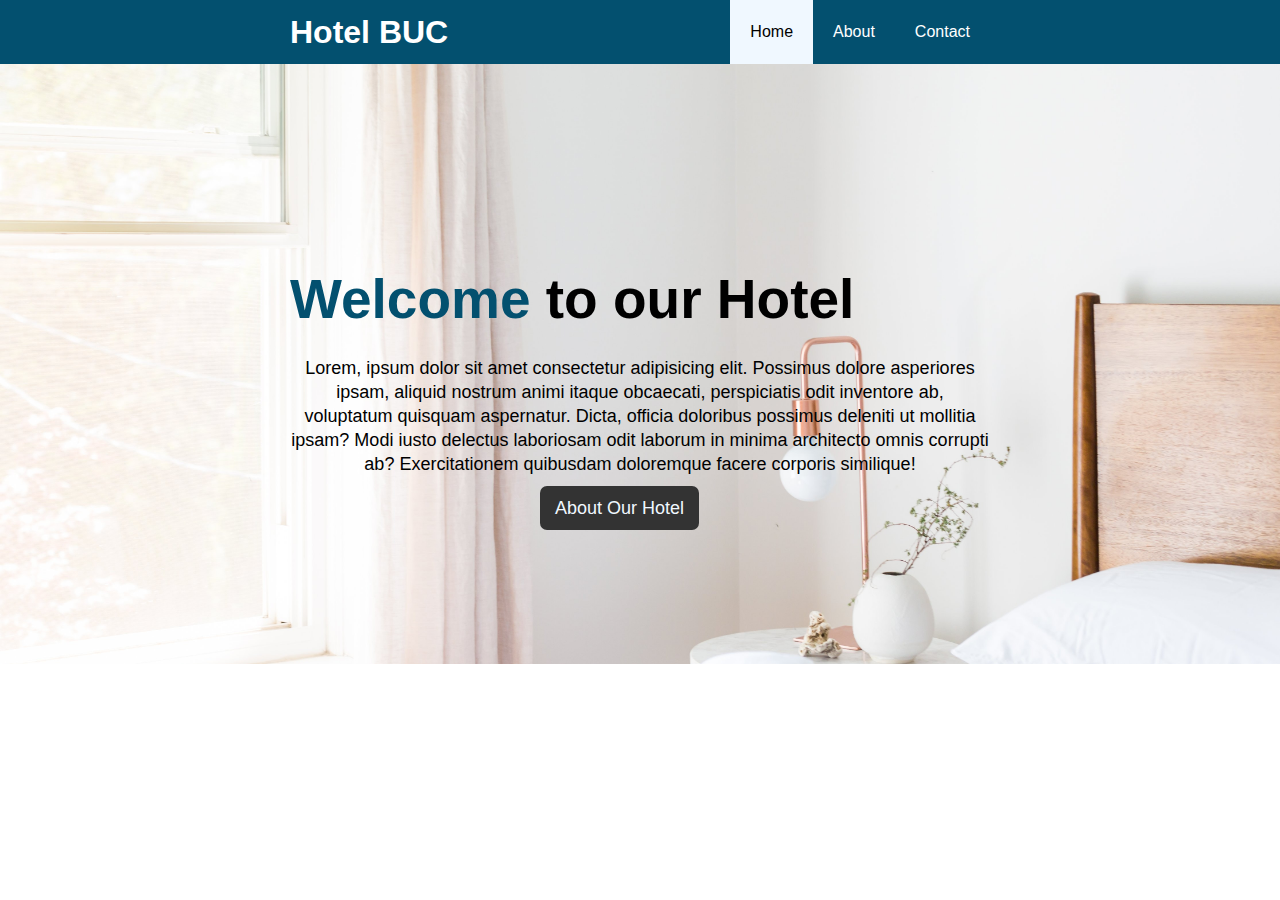
==== index.html @ 329e59cd "hotel first part" ====
<!DOCTYPE html>
<html lang="en">
<head>
    <meta charset="UTF-8">
    <meta name="viewport" content="width=device-width,
     initial-scale=1.0">
     <meta name="description" content="Welcome to the most visited hotel from Bucharest">
     <meta name="keywords" content="Hotel, Bucharest, Romania, Sale">
     <link rel="stylesheet" href="css/style.css">
     <title>Hotel BUC | Welcome</title>
</head>
<body>
    <header>
        <nav id="navbar">
            <div class="container">
                <h1 class="logo"><a href="index.html">Hotel BUC</a></h1>
                <ul>
                    <li><a class="current" href="index.html">Home</a></li>
                    <li><a href="about.html" >About</a></li>
                    <li><a href="contact.html">Contact</a></li>
                </ul>
            </div>
        </nav>
        <div id="showcase">
            <div class="container">
                <div id="showcase-content">
                    <h2><span class="text-primary">Welcome</span> to our Hotel</h2>
                    <p class="intro">Lorem, ipsum dolor sit amet consectetur adipisicing elit. Possimus dolore asperiores ipsam, aliquid nostrum animi itaque obcaecati, perspiciatis odit inventore ab, voluptatum quisquam aspernatur. Dicta, officia doloribus possimus deleniti ut mollitia ipsam? Modi iusto delectus laboriosam odit laborum in minima architecto omnis corrupti ab? Exercitationem quibusdam doloremque facere corporis similique!</p>
                    <a class="btn" href="about.html">About Our Hotel</a>
                </div>
            </div>
        </div>
    </header>
</body>
</html>
---- css/style.css ----
/* CSS Reset */
* {
    margin: 0;
    padding: 0;
    box-sizing: border-box;
 }
 
 /* main styling */
 body {
    font-family: Verdana, Geneva, Tahoma, sans-serif;
    line-height: 1.5em;
 }
 
 a {
    color: #333;
    text-decoration: none;
 }
 
 h1, h2, h3 {
    padding-bottom: 20px;
 }
 
 p {
    margin: 0 10px;
 }
 
 /* utility class */
 .container {
    width: 700px;
    margin: auto;
 }
 
 .text-primary {
    color: #03506f;
 }
 
 .btn {
    background-color: #333;
    border-radius: 7px;
    color:aliceblue;
    cursor: pointer;
    padding: 10px 15px;
    font-size: 18px;
    text-align: center;
    margin: 10px 15px;
    display: inline-block;
 }
 
 .btn:hover {
    background-color: #03506f;
 }
 
 /* navbar */
 #navbar {
    background-color: #03506f;
    color: white;
    overflow: hidden;
 }
 
 #navbar h1 {
    float: left;
    padding-top: 20px;
 }
 
 #navbar a {
    color: white;
 }
 
 #navbar ul {
    list-style: none;
    float: right;
 }
 
 #navbar ul li {
    float:left;
 }
 
 #navbar ul li a {
    display: block;
    padding: 20px;
 }
 
 #navbar ul li a:hover {
    background-color: aliceblue;
    color: black;
 }
 
 #navbar .current {
    background-color: aliceblue;
    color: black;
 }
 
 /* showcase */
 #showcase {
    background: url('../images/showcase.jpg') no-repeat center center/cover;
    height: 600px;
 }
 
 #showcase #showcase-content {
    padding-top: 200px;
 }
 
 #showcase #showcase-content h2 {
    font-size: 55px;
    line-height: 1.3em;
 }
 
 #showcase-content .intro {
    text-align: center;
    font-size: 18px;
    margin: auto;
 }
 
 #showcase-content .btn {
    margin-left: 250px;
 }
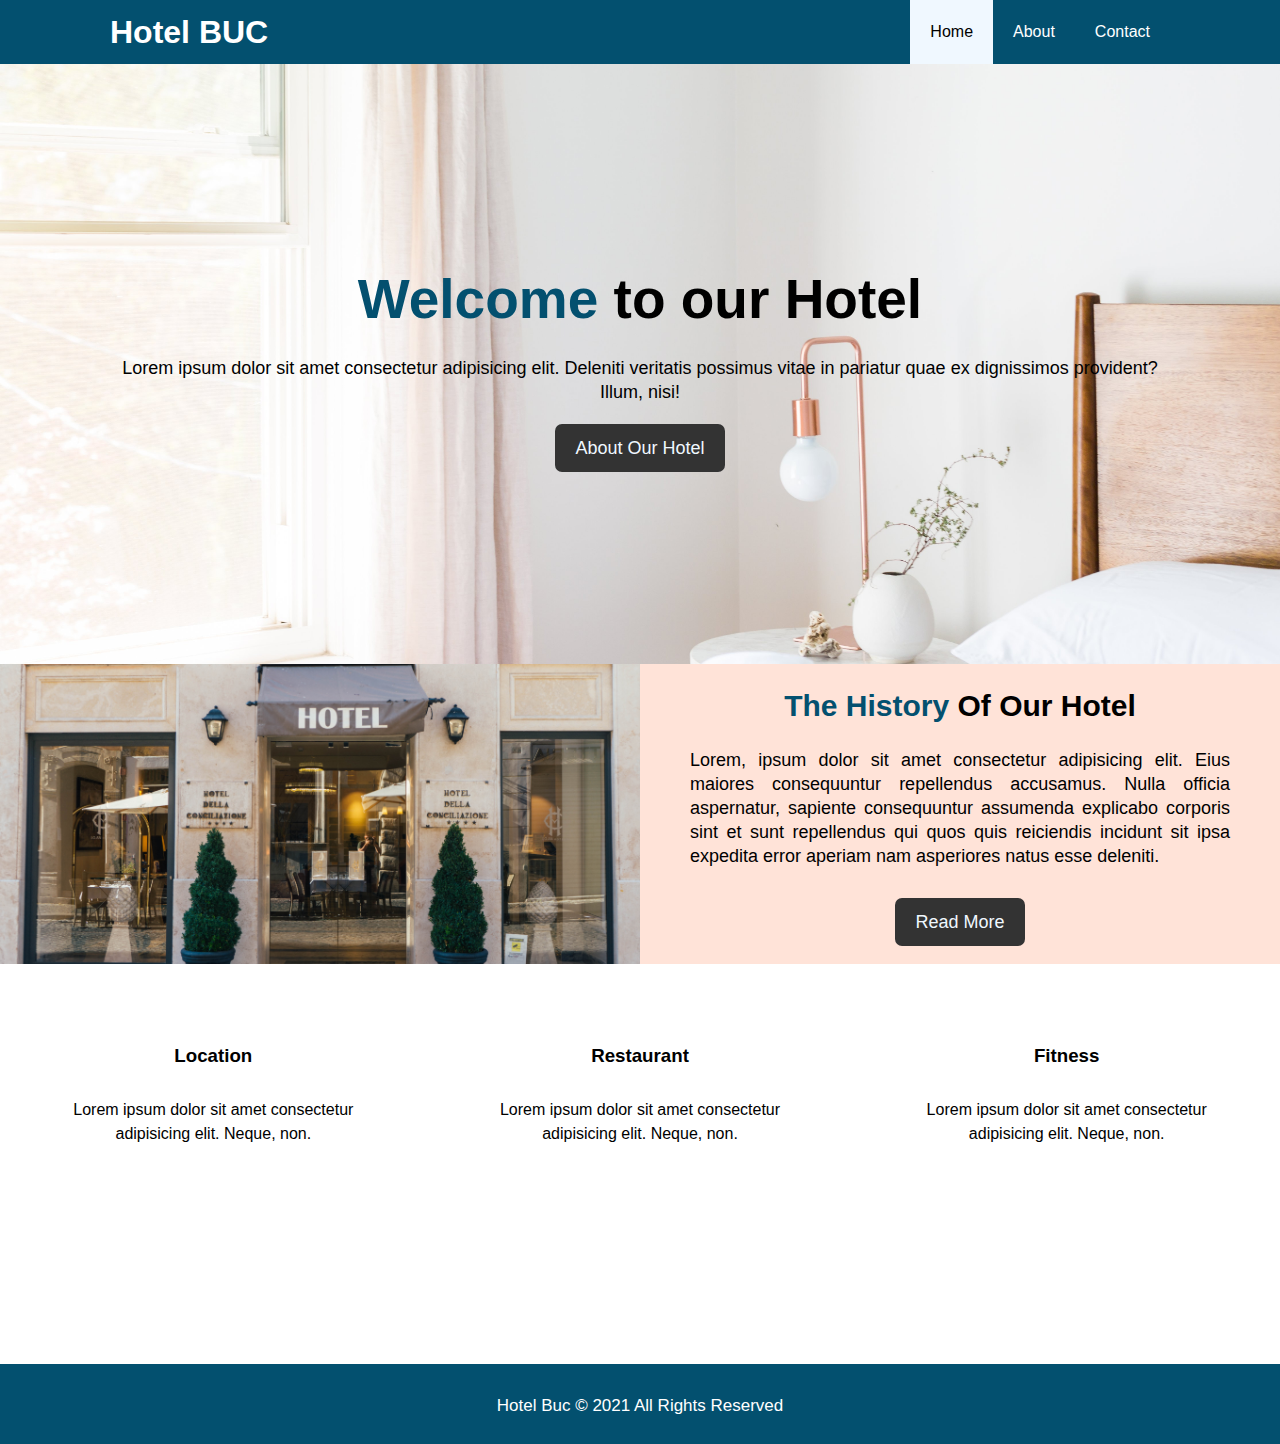
==== commit 85d0ef9e: "hotel without final changes" ====
--- a/index.html
+++ b/index.html
@@ -7,6 +7,7 @@
      <meta name="description" content="Welcome to the most visited hotel from Bucharest">
      <meta name="keywords" content="Hotel, Bucharest, Romania, Sale">
      <link rel="stylesheet" href="css/style.css">
+     <link rel="stylesheet" href="https://cdnjs.cloudflare.com/ajax/libs/font-awesome/5.15.1/css/all.min.css" integrity="sha512-+4zCK9k+qNFUR5X+cKL9EIR+ZOhtIloNl9GIKS57V1MyNsYpYcUrUeQc9vNfzsWfV28IaLL3i96P9sdNyeRssA==" crossorigin="anonymous" />
      <title>Hotel BUC | Welcome</title>
 </head>
 <body>
@@ -25,11 +26,39 @@
             <div class="container">
                 <div id="showcase-content">
                     <h2><span class="text-primary">Welcome</span> to our Hotel</h2>
-                    <p class="intro">Lorem, ipsum dolor sit amet consectetur adipisicing elit. Possimus dolore asperiores ipsam, aliquid nostrum animi itaque obcaecati, perspiciatis odit inventore ab, voluptatum quisquam aspernatur. Dicta, officia doloribus possimus deleniti ut mollitia ipsam? Modi iusto delectus laboriosam odit laborum in minima architecto omnis corrupti ab? Exercitationem quibusdam doloremque facere corporis similique!</p>
+                    <p class="intro">Lorem ipsum dolor sit amet consectetur adipisicing elit. Deleniti veritatis possimus vitae in pariatur quae ex dignissimos provident? Illum, nisi!</p>
                     <a class="btn" href="about.html">About Our Hotel</a>
                 </div>
             </div>
         </div>
     </header>
+    <section id="about" class="bg-blue">
+        <div class="about-image"></div>
+        <div class="about-text">
+            <h2><span class="text-primary">The History</span> Of Our Hotel</h2>
+            <p>Lorem, ipsum dolor sit amet consectetur adipisicing elit. Eius maiores consequuntur repellendus accusamus. Nulla officia aspernatur, sapiente consequuntur assumenda explicabo corporis sint et sunt repellendus qui quos quis reiciendis incidunt sit ipsa expedita error aperiam nam asperiores natus esse deleniti.</p>
+            <a class="btn" href="read.html">Read More</a>
+        </div>
+    </section>
+    <section id="icons">
+        <div class="box">
+            <i class="fas fa-street-view"></i>
+            <h3>Location</h3>
+            <p>Lorem ipsum dolor sit amet consectetur adipisicing elit. Neque, non.</p>
+        </div>
+        <div class="box">
+            <i class="fas fa-utensils"></i>
+            <h3>Restaurant</h3>
+            <p>Lorem ipsum dolor sit amet consectetur adipisicing elit. Neque, non.</p>
+        </div>
+        <div class="box">
+            <i class="fas fa-dumbbell"></i>
+            <h3>Fitness</h3>
+            <p>Lorem ipsum dolor sit amet consectetur adipisicing elit. Neque, non.</p>
+        </div>
+    </section>
+    <footer id="copy">
+        <p>Hotel Buc &copy 2021 All Rights Reserved</p>
+    </footer>
 </body>
 </html>--- a/css/style.css
+++ b/css/style.css
@@ -21,28 +21,30 @@
  }
  
  p {
-    margin: 0 10px;
+    margin: 10px 0px;
  }
  
  /* utility class */
  .container {
-    width: 700px;
+    width: 1100px;
     margin: auto;
- }
- 
+    padding: 0 20px;
+ }
+ .container h2{
+    text-align: center;
+ }
  .text-primary {
     color: #03506f;
  }
- 
+
  .btn {
     background-color: #333;
     border-radius: 7px;
     color:aliceblue;
     cursor: pointer;
-    padding: 10px 15px;
+    padding: 12px 20px;
     font-size: 18px;
-    text-align: center;
-    margin: 10px 15px;
+    margin: 20px 15px;
     display: inline-block;
  }
  
@@ -59,6 +61,7 @@
  
  #navbar h1 {
     float: left;
+    margin: 0;
     padding-top: 20px;
  }
  
@@ -98,6 +101,7 @@
  
  #showcase #showcase-content {
     padding-top: 200px;
+    text-align: center;
  }
  
  #showcase #showcase-content h2 {
@@ -110,8 +114,167 @@
     font-size: 18px;
     margin: auto;
  }
- 
- #showcase-content .btn {
-    margin-left: 250px;
- }
- +#about{
+   height: 300px;
+}
+#about .about-image{
+   float: left;
+   width: 50%;
+   background: url('../images/photo-1.jpg') no-repeat center center/cover;
+   height: 100%;
+ }
+ #about .about-text {
+    background-color: #ffe3d8;
+    width: 50%;
+    height: 100%;
+    float: right;
+    text-align: center;
+    padding: 30px 50px;
+    font-size: 18px;
+    
+ }
+#about .about-text h2{
+   text-align: center;
+   font-size: 30px;
+}
+#about .about-text p {
+   text-align: justify;
+}
+#icons {
+   display: flex;
+   height: 350px;
+   margin-top: 50px;
+}
+#icons .box {
+   text-align: center;
+   width: 35%;
+   height: 200px;
+   padding: 30px 50px;
+}
+#icons .fas {
+   font-size: 35px;
+}
+#copy{
+   background-color: #03506f;
+   text-align: center;
+   color: white;
+   height: 80px;
+   padding: 20px 15px;
+   font-size: 17px;
+}
+
+
+/* about html style  */
+
+#about-hotel .container{
+   display: flex;
+   height: 250px;
+   padding: 30px 20px;
+}
+
+#about-hotel .container .left{
+   width: 50%;
+
+}
+#about-hotel .container .right{
+   width: 50%;
+
+}
+#about-hotel .container .right img{
+   display: block;
+   width: 70%;
+   margin: auto;
+}
+
+/* section review styling */
+
+
+#review{
+   height: 550px;
+   width: 60%;
+   margin: auto;
+   background: url(../images/test-bg.jpg) no-repeat center center/cover;
+   margin-top: 60px;
+   margin-bottom: 40px;
+}
+
+
+#review .container{
+   display: block;
+}
+#review .container h2{
+   color: white;
+   padding: 40px;
+   font-size: 32px;
+   margin-left: -145px;
+}
+.person img{
+   width: 140px;
+   padding-right: 20px;
+}
+#review .person {
+   padding: 20px;
+   margin-bottom: 40px;
+   width: 85%;
+   height: 153px;
+   border-radius: 10px;
+   background-color: #ffe3d8;
+}
+
+#review .container .person p{
+   width: 80%;
+   margin-top: -120px;
+   margin-left: 140px;
+}
+
+/* contact styling */
+#contact h1{
+   padding: 25px 0px;
+   font-size: 1.5em;
+   font-weight: bold;
+}
+.form-box{
+   margin-top: 20px;
+}
+.form-box input, textarea{
+   width: 100%;
+   padding: 18px;
+   margin-top: 10px;
+   border: 1px solid lightblue;
+
+}
+#textarea {
+   width: 100%;
+   height: 200px;
+   resize: none;
+}
+.form-box input {
+   height: 36px;
+   padding: 18px;
+   margin-top: 10px;
+}
+#contact .btn{
+   margin: 0;
+   margin-top: 20px;
+}
+
+/* adress styling */
+
+#adress .container {
+   display: flex;
+}
+#adress .adress-info{
+   width: 33%;
+   height: 250px;
+   text-align: center;
+}
+#adress .adress-info .fas{
+   font-size: 45px;
+   margin-top: 60px;
+}
+#adress .adress-info p{
+   margin-top: 45px;
+}
+#adress #adressBack{
+   background-color: lightcoral;
+}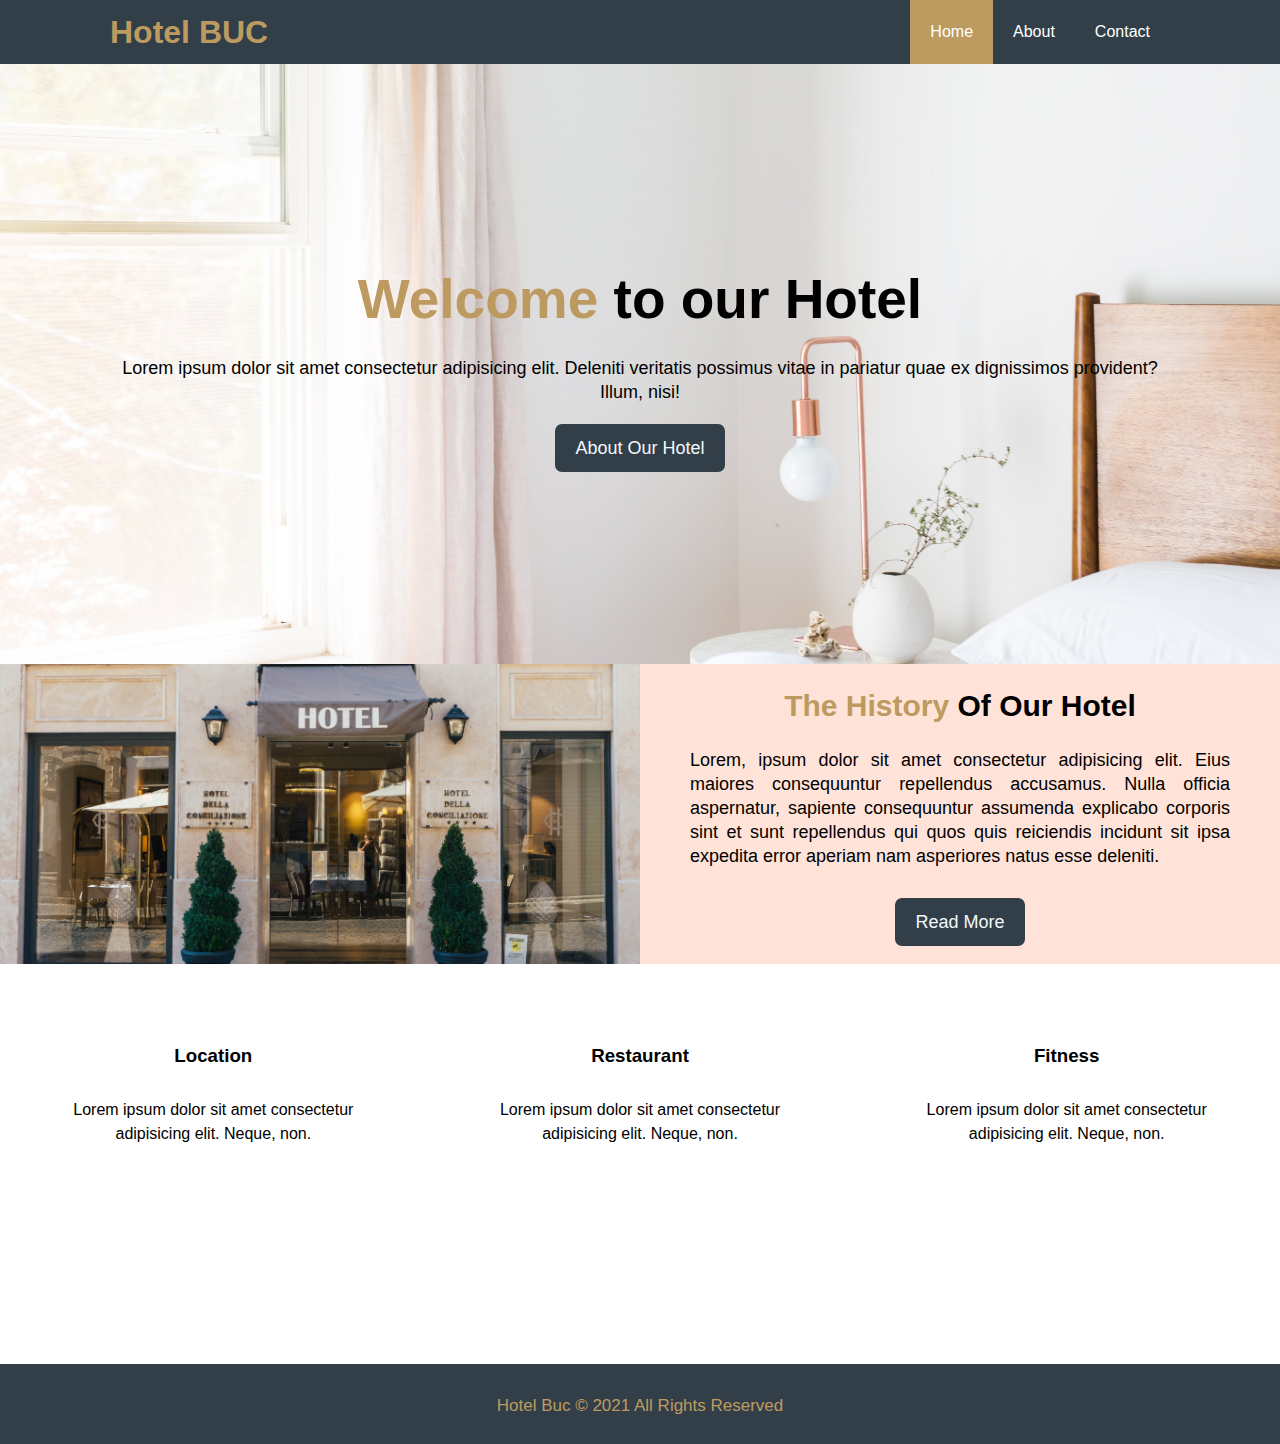
==== commit baccb944: "hotelFinal" ====
--- a/index.html
+++ b/index.html
@@ -32,12 +32,12 @@
             </div>
         </div>
     </header>
-    <section id="about" class="bg-blue">
+    <section id="about">
         <div class="about-image"></div>
         <div class="about-text">
             <h2><span class="text-primary">The History</span> Of Our Hotel</h2>
             <p>Lorem, ipsum dolor sit amet consectetur adipisicing elit. Eius maiores consequuntur repellendus accusamus. Nulla officia aspernatur, sapiente consequuntur assumenda explicabo corporis sint et sunt repellendus qui quos quis reiciendis incidunt sit ipsa expedita error aperiam nam asperiores natus esse deleniti.</p>
-            <a class="btn" href="read.html">Read More</a>
+            <a class="btn" href="about.html">Read More</a>
         </div>
     </section>
     <section id="icons">
--- a/css/style.css
+++ b/css/style.css
@@ -4,41 +4,40 @@
     padding: 0;
     box-sizing: border-box;
  }
- 
+
  /* main styling */
  body {
     font-family: Verdana, Geneva, Tahoma, sans-serif;
     line-height: 1.5em;
- }
- 
- a {
+}
+a {
     color: #333;
     text-decoration: none;
  }
- 
- h1, h2, h3 {
+h1, h2, h3 {
     padding-bottom: 20px;
  }
- 
- p {
+p {
     margin: 10px 0px;
- }
- 
+}
+
  /* utility class */
- .container {
+.container {
     width: 1100px;
     margin: auto;
     padding: 0 20px;
- }
+}
  .container h2{
     text-align: center;
- }
- .text-primary {
-    color: #03506f;
- }
-
- .btn {
-    background-color: #333;
+}
+.text-primary {
+    color: #bd9b60;
+}
+#navbar .logo a{
+   color: #bd9b60;
+}
+.btn {
+    background-color: #333f48;
     border-radius: 7px;
     color:aliceblue;
     cursor: pointer;
@@ -46,69 +45,59 @@
     font-size: 18px;
     margin: 20px 15px;
     display: inline-block;
- }
- 
+}
  .btn:hover {
-    background-color: #03506f;
- }
- 
+    background-color: #bd9b60;
+    color: black;
+}
+
  /* navbar */
- #navbar {
-    background-color: #03506f;
+#navbar {
+    background-color: #333f48;
     color: white;
     overflow: hidden;
- }
- 
- #navbar h1 {
+}
+#navbar h1 {
     float: left;
     margin: 0;
     padding-top: 20px;
- }
- 
- #navbar a {
-    color: white;
- }
- 
+}
+#navbar a {
+    color: white;
+}
  #navbar ul {
     list-style: none;
     float: right;
- }
- 
+}
  #navbar ul li {
     float:left;
  }
- 
  #navbar ul li a {
     display: block;
     padding: 20px;
  }
- 
  #navbar ul li a:hover {
-    background-color: aliceblue;
-    color: black;
- }
- 
+    background-color: #bd9b60;
+    color: white;
+ }
  #navbar .current {
-    background-color: aliceblue;
-    color: black;
- }
- 
+    background-color: #bd9b60;
+    color: white;
+ }
+
  /* showcase */
  #showcase {
     background: url('../images/showcase.jpg') no-repeat center center/cover;
     height: 600px;
  }
- 
  #showcase #showcase-content {
     padding-top: 200px;
     text-align: center;
  }
- 
  #showcase #showcase-content h2 {
     font-size: 55px;
     line-height: 1.3em;
  }
- 
  #showcase-content .intro {
     text-align: center;
     font-size: 18px;
@@ -131,7 +120,6 @@
     text-align: center;
     padding: 30px 50px;
     font-size: 18px;
-    
  }
 #about .about-text h2{
    text-align: center;
@@ -155,30 +143,25 @@
    font-size: 35px;
 }
 #copy{
-   background-color: #03506f;
-   text-align: center;
-   color: white;
+   background-color: #333f48;
+   text-align: center;
+   color: #bd9b60;
    height: 80px;
    padding: 20px 15px;
    font-size: 17px;
 }
 
-
 /* about html style  */
-
 #about-hotel .container{
    display: flex;
    height: 250px;
    padding: 30px 20px;
 }
-
 #about-hotel .container .left{
    width: 50%;
-
 }
 #about-hotel .container .right{
    width: 50%;
-
 }
 #about-hotel .container .right img{
    display: block;
@@ -187,8 +170,6 @@
 }
 
 /* section review styling */
-
-
 #review{
    height: 550px;
    width: 60%;
@@ -197,8 +178,6 @@
    margin-top: 60px;
    margin-bottom: 40px;
 }
-
-
 #review .container{
    display: block;
 }
@@ -220,13 +199,11 @@
    border-radius: 10px;
    background-color: #ffe3d8;
 }
-
 #review .container .person p{
    width: 80%;
    margin-top: -120px;
    margin-left: 140px;
 }
-
 /* contact styling */
 #contact h1{
    padding: 25px 0px;
@@ -241,7 +218,6 @@
    padding: 18px;
    margin-top: 10px;
    border: 1px solid lightblue;
-
 }
 #textarea {
    width: 100%;
@@ -257,7 +233,6 @@
    margin: 0;
    margin-top: 20px;
 }
-
 /* adress styling */
 
 #adress .container {
@@ -276,5 +251,5 @@
    margin-top: 45px;
 }
 #adress #adressBack{
-   background-color: lightcoral;
+   background-color: #bd9b60;
 }